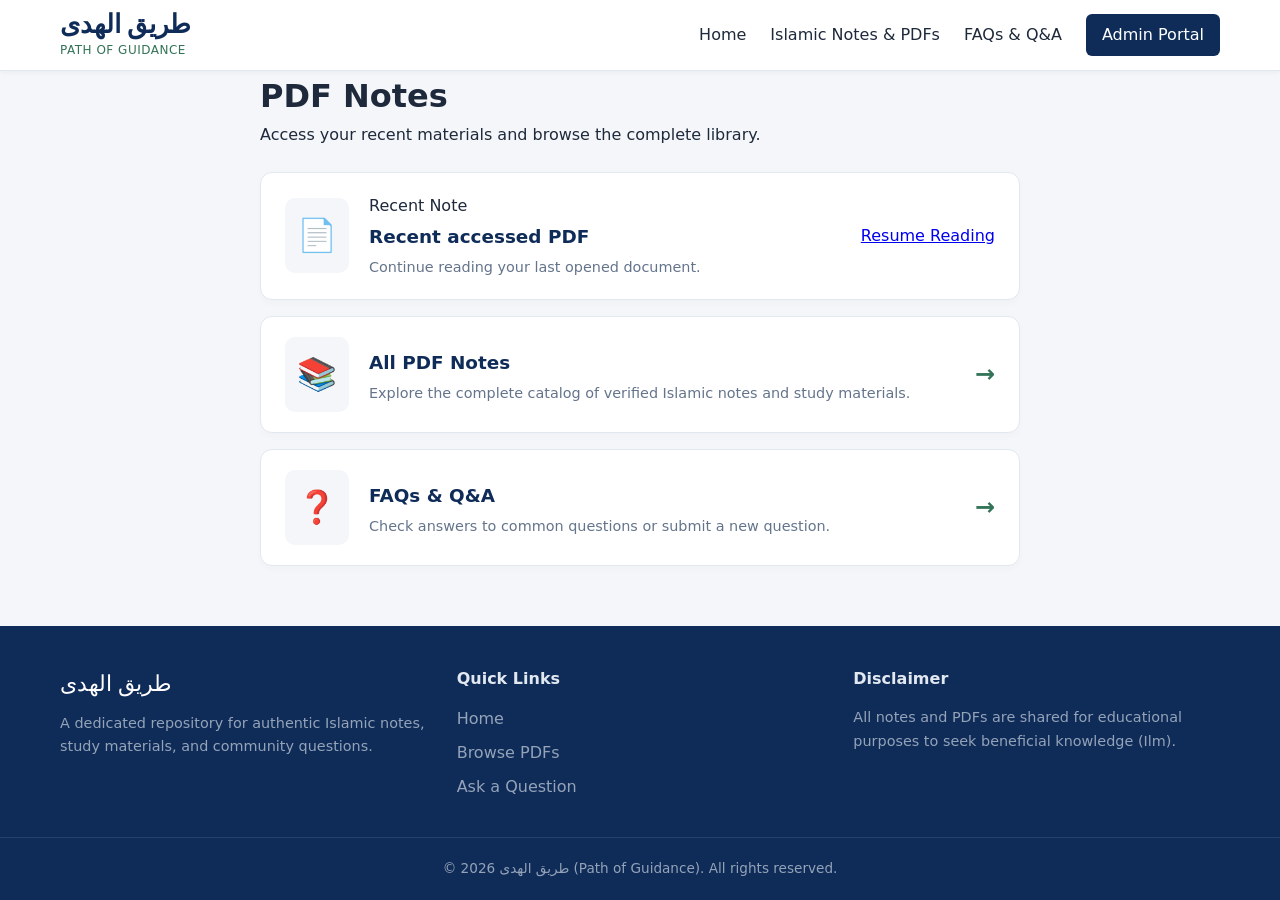
==== index.html @ 0ca63615 "Basic front end structure and for the backend mongodb and cloudinary connected" ====
<!DOCTYPE html>
<html lang="en">
<head>
    <meta charset="UTF-8">
    <meta name="viewport" content="width=device-width, initial-scale=1.0">
    <title>طريق الهدى - Home</title>
    <link rel="stylesheet" href="assets/css/style.css">
</head>
<body>
    <!-- Reusable Header -->
    <div id="header-placeholder"></div>

    <main class="container home-content">
        <!-- 1. Heading -->
        <div class="section-header">
            <h1>PDF Notes</h1>
            <p>Access your recent materials and browse the complete library.</p>
        </div>

        <div class="home-stack">
            <!-- 2. Recently Accessed PDF Tile (Dynamic backend placeholder) -->
            <div class="home-tile recent-tile">
                <div class="tile-icon">📄</div>
                <div class="tile-body">
                    <span class="badge">Recent Note</span>
                    <h3>Recent accessed PDF</h3>
                    <p>Continue reading your last opened document.</p>
                </div>
                <a href="viewer.html?id=placeholder" class="btn-primary">Resume Reading</a>
            </div>

            <!-- 3. Tile to Access All PDFs Page -->
            <a href="pdfs.html" class="home-tile navigation-tile">
                <div class="tile-icon">📚</div>
                <div class="tile-body">
                    <h3>All PDF Notes</h3>
                    <p>Explore the complete catalog of verified Islamic notes and study materials.</p>
                </div>
                <span class="tile-arrow">&rarr;</span>
            </a>

            <!-- 4. Tile to Go to FAQ Page -->
            <a href="faqs.html" class="home-tile navigation-tile">
                <div class="tile-icon">❓</div>
                <div class="tile-body">
                    <h3>FAQs & Q&A</h3>
                    <p>Check answers to common questions or submit a new question.</p>
                </div>
                <span class="tile-arrow">&rarr;</span>
            </a>
        </div>
    </main>

    <!-- Reusable Footer -->
    <div id="footer-placeholder"></div>

    <script src="assets/js/component-loader.js"></script>
</body>
</html>
---- assets/css/style.css ----
/* ==========================================
   Royal Sapphire & Pearl Theme - Core CSS
   ========================================== */

:root {
    --primary-blue: #0F2C59;
    --accent-teal: #337357;
    --bg-ice-pearl: #F4F6F9;
    --surface-white: #FFFFFF;
    --text-charcoal: #1E293B;
    --transition-speed: 0.3s ease;
}

/* Global Resets */
* {
    box-sizing: border-box;
    margin: 0;
    padding: 0;
}

body {
    font-family: 'Inter', system-ui, -apple-system, sans-serif;
    background-color: var(--bg-ice-pearl);
    color: var(--text-charcoal);
    display: flex;
    flex-direction: column;
    min-height: 100vh;
    line-height: 1.6;
}

.container {
    width: 100%;
    max-width: 1200px;
    margin: 0 auto;
    padding: 0 20px;
}

/* ==========================================
   Header Component Styles
   ========================================== */

.site-header {
    background-color: var(--surface-white);
    border-bottom: 1px solid #E2E8F0;
    position: sticky;
    top: 0;
    z-index: 1000;
    box-shadow: 0 2px 4px rgba(15, 44, 89, 0.04);
}

.nav-container {
    display: flex;
    justify-content: space-between;
    align-items: center;
    height: 70px;
}

.brand-logo {
    text-decoration: none;
    display: flex;
    flex-direction: column;
}

.arabic-brand {
    font-size: 1.6rem;
    color: var(--primary-blue);
    font-weight: bold;
    font-family: 'Amiri', serif, sans-serif;
    line-height: 1.2;
}

.sub-brand {
    font-size: 0.75rem;
    color: var(--accent-teal);
    letter-spacing: 0.5px;
    text-transform: uppercase;
}

.nav-links {
    display: flex;
    gap: 24px;
    align-items: center;
}

.nav-link {
    text-decoration: none;
    color: var(--text-charcoal);
    font-weight: 500;
    transition: color var(--transition-speed);
}

.nav-link:hover {
    color: var(--accent-teal);
}

.admin-btn {
    background-color: var(--primary-blue);
    color: var(--surface-white) !important;
    padding: 8px 16px;
    border-radius: 6px;
    transition: background-color var(--transition-speed);
}

.admin-btn:hover {
    background-color: #163d7a;
}

.menu-toggle {
    display: none;
    background: none;
    border: none;
    font-size: 1.5rem;
    cursor: pointer;
    color: var(--primary-blue);
}

/* ==========================================
   Main Content Layout
   ========================================== */

main {
    flex: 1;
    padding: 40px 0;
}

/* ==========================================
   Footer Component Styles
   ========================================== */

.site-footer {
    background-color: var(--primary-blue);
    color: var(--surface-white);
    padding: 40px 0 20px;
    margin-top: auto;
}

.footer-container {
    display: grid;
    grid-template-columns: repeat(auto-fit, minmax(250px, 1fr));
    gap: 30px;
    margin-bottom: 30px;
}

.arabic-brand-footer {
    font-size: 1.4rem;
    font-family: 'Amiri', serif;
    color: #FFFFFF;
    display: block;
    margin-bottom: 10px;
}

.footer-col p {
    color: #94A3B8;
    font-size: 0.9rem;
}

.footer-col h4 {
    font-size: 1rem;
    margin-bottom: 15px;
    color: #E2E8F0;
}

.footer-col ul {
    list-style: none;
}

.footer-col ul li {
    margin-bottom: 8px;
}

.footer-col ul li a {
    color: #94A3B8;
    text-decoration: none;
    transition: color var(--transition-speed);
}

.footer-col ul li a:hover {
    color: #FFFFFF;
}

.footer-bottom {
    border-top: 1px solid rgba(255, 255, 255, 0.1);
    padding-top: 20px;
    text-align: center;
    font-size: 0.85rem;
    color: #94A3B8;
}

/* ==========================================
    Responsive Media Queries (Mobile & Tablet)
   ========================================== */

@media (max-width: 768px) {
    .menu-toggle {
        display: block;
    }

    .nav-links {
        display: none;
        flex-direction: column;
        position: absolute;
        top: 70px;
        left: 0;
        width: 100%;
        background-color: var(--surface-white);
        padding: 20px;
        box-shadow: 0 4px 6px rgba(0, 0, 0, 0.05);
        border-bottom: 1px solid #E2E8F0;
        align-items: flex-start;
        gap: 16px;
    }

    .nav-links.active {
        display: flex;
    }

    .admin-btn {
        width: 100%;
        text-align: center;
    }
}
/* ==========================================
   Home Page Stacked Layout Styles
   ========================================== */

.home-content {
    display: flex;
    flex-direction: column;
    gap: 24px;
    max-width: 800px; /* Keeps the stacked layout centered and readable on laptops */
}

.home-stack {
    display: flex;
    flex-direction: column;
    gap: 16px;
}

.home-tile {
    background-color: var(--surface-white);
    border: 1px solid #E2E8F0;
    border-radius: 12px;
    padding: 20px 24px;
    display: flex;
    align-items: center;
    gap: 20px;
    text-decoration: none;
    color: var(--text-charcoal);
    box-shadow: 0 4px 6px rgba(15, 44, 89, 0.02);
    transition: transform var(--transition-speed), border-color var(--transition-speed), box-shadow var(--transition-speed);
}

.home-tile:hover {
    transform: translateY(-2px);
    border-color: var(--accent-teal);
    box-shadow: 0 6px 12px rgba(15, 44, 89, 0.06);
}

.tile-icon {
    font-size: 2rem;
    background-color: var(--bg-ice-pearl);
    padding: 12px;
    border-radius: 10px;
    display: flex;
    align-items: center;
    justify-content: center;
}

.tile-body {
    flex: 1;
}

.tile-body h3 {
    font-size: 1.15rem;
    color: var(--primary-blue);
    margin: 4px 0;
}

.tile-body p {
    font-size: 0.9rem;
    color: #64748B;
}

.tile-arrow {
    font-size: 1.5rem;
    color: var(--accent-teal);
    font-weight: bold;
}

/* Responsive adjustments for mobile */
@media (max-width: 768px) {
    .home-tile {
        flex-direction: column;
        align-items: flex-start;
        gap: 14px;
    }

    .home-tile .btn-primary {
        width: 100%;
        text-align: center;
    }
    
    .tile-arrow {
        align-self: flex-end;
        margin-top: -20px;
    }
}
/* ==========================================
   Themed Search Bar Styles
   ========================================== */

.filter-bar {
    display: flex;
    background-color: var(--surface-white);
    padding: 12px 16px;
    border-radius: 12px;
    border: 1px solid #E2E8F0;
    box-shadow: 0 2px 4px rgba(15, 44, 89, 0.02);
}

.search-box {
    display: flex;
    align-items: center;
    gap: 12px;
    width: 100%;
    background-color: var(--bg-ice-pearl);
    border: 1px solid #CBD5E1;
    border-radius: 8px;
    padding: 0 14px;
    transition: border-color var(--transition-speed), box-shadow var(--transition-speed);
}

.search-box:focus-within {
    border-color: var(--accent-teal);
    box-shadow: 0 0 0 3px rgba(51, 115, 87, 0.1);
    background-color: var(--surface-white);
}

.search-icon {
    font-size: 1.1rem;
    color: var(--primary-blue);
}

.search-input {
    width: 100%;
    padding: 12px 0;
    border: none;
    background: transparent;
    font-size: 0.95rem;
    color: var(--text-charcoal);
    outline: none;
}

.search-input::placeholder {
    color: #94A3B8;
}

.no-results {
    grid-column: 1 / -1;
    text-align: center;
    padding: 40px;
    color: #64748B;
    background-color: var(--surface-white);
    border: 1px solid #E2E8F0;
    border-radius: 12px;
}
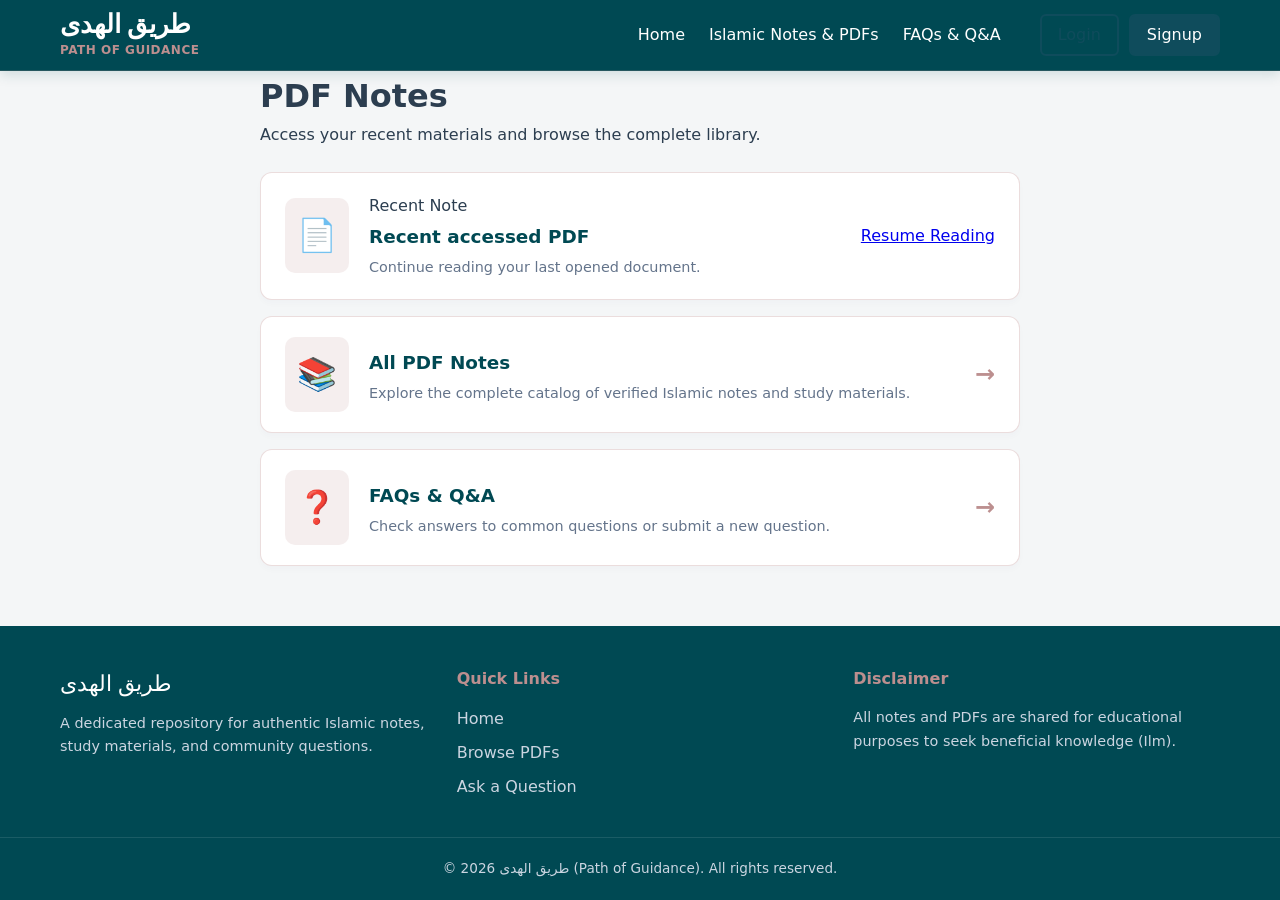
==== commit 460fd773: "Done the admin dashboard but the backend isn't connected properly yet only the JWT authentication wo" ====
--- a/index.html
+++ b/index.html
@@ -55,5 +55,6 @@
     <div id="footer-placeholder"></div>
 
     <script src="assets/js/component-loader.js"></script>
+    <script src="assets/js/auth.js"></script>
 </body>
 </html>
--- a/assets/css/style.css
+++ b/assets/css/style.css
@@ -1,13 +1,15 @@
 /* ==========================================
    Royal Sapphire & Pearl Theme - Core CSS
    ========================================== */
-
+/* Theme Palette: Midnight Green & Rosy Brown */
 :root {
-    --primary-blue: #0F2C59;
-    --accent-teal: #337357;
-    --bg-ice-pearl: #F4F6F9;
-    --surface-white: #FFFFFF;
-    --text-charcoal: #1E293B;
+    --primary-blue: #004953;       /* Midnight Green (Primary dark/brand elements) */
+    --accent-teal: #0b1f22;        /* Deep Dark Slate/Teal Accent */
+    --bg-ice-pearl: #f4f6f7;       /* Soft Light Background Tint */
+    --surface-white: #ffffff;      /* Clean White for Cards & Surfaces */
+    --text-charcoal: #2c3e50;      /* Dark Readable Charcoal Text */
+    --rosy-brown: #bc8f8f;         /* Rosy Brown Accent & Highlights */
+    --rosy-brown-hover: #a57878;   /* Darker Rosy Brown for Hover States */
     --transition-speed: 0.3s ease;
 }
 
@@ -40,12 +42,13 @@
    ========================================== */
 
 .site-header {
-    background-color: var(--surface-white);
-    border-bottom: 1px solid #E2E8F0;
-    position: sticky;
+    background-color: var(--primary-blue);
+    border-bottom: 1px solid rgba(188, 143, 143, 0.2);
+    position: sticky !important;
     top: 0;
     z-index: 1000;
-    box-shadow: 0 2px 4px rgba(15, 44, 89, 0.04);
+    box-shadow: 0 4px 12px rgba(0, 73, 83, 0.15);
+    position: -webkit-sticky !important;
 }
 
 .nav-container {
@@ -63,7 +66,7 @@
 
 .arabic-brand {
     font-size: 1.6rem;
-    color: var(--primary-blue);
+    color: #ffffff;
     font-weight: bold;
     font-family: 'Amiri', serif, sans-serif;
     line-height: 1.2;
@@ -71,9 +74,10 @@
 
 .sub-brand {
     font-size: 0.75rem;
-    color: var(--accent-teal);
+    color: var(--rosy-brown);
     letter-spacing: 0.5px;
     text-transform: uppercase;
+    font-weight: 600;
 }
 
 .nav-links {
@@ -84,25 +88,25 @@
 
 .nav-link {
     text-decoration: none;
-    color: var(--text-charcoal);
+    color: #ffffff;
     font-weight: 500;
     transition: color var(--transition-speed);
 }
 
 .nav-link:hover {
-    color: var(--accent-teal);
+    color: var(--rosy-brown);
 }
 
 .admin-btn {
-    background-color: var(--primary-blue);
-    color: var(--surface-white) !important;
+    background-color: var(--rosy-brown);
+    color: #ffffff !important;
     padding: 8px 16px;
     border-radius: 6px;
     transition: background-color var(--transition-speed);
 }
 
 .admin-btn:hover {
-    background-color: #163d7a;
+    background-color: var(--rosy-brown-hover);
 }
 
 .menu-toggle {
@@ -111,7 +115,7 @@
     border: none;
     font-size: 1.5rem;
     cursor: pointer;
-    color: var(--primary-blue);
+    color: #ffffff;
 }
 
 /* ==========================================
@@ -150,14 +154,14 @@
 }
 
 .footer-col p {
-    color: #94A3B8;
+    color: #cbd5e1;
     font-size: 0.9rem;
 }
 
 .footer-col h4 {
     font-size: 1rem;
     margin-bottom: 15px;
-    color: #E2E8F0;
+    color: var(--rosy-brown);
 }
 
 .footer-col ul {
@@ -169,13 +173,13 @@
 }
 
 .footer-col ul li a {
-    color: #94A3B8;
+    color: #cbd5e1;
     text-decoration: none;
     transition: color var(--transition-speed);
 }
 
 .footer-col ul li a:hover {
-    color: #FFFFFF;
+    color: var(--rosy-brown);
 }
 
 .footer-bottom {
@@ -183,11 +187,11 @@
     padding-top: 20px;
     text-align: center;
     font-size: 0.85rem;
-    color: #94A3B8;
-}
-
-/* ==========================================
-    Responsive Media Queries (Mobile & Tablet)
+    color: #cbd5e1;
+}
+
+/* ==========================================
+   Responsive Media Queries (Mobile & Tablet)
    ========================================== */
 
 @media (max-width: 768px) {
@@ -202,10 +206,10 @@
         top: 70px;
         left: 0;
         width: 100%;
-        background-color: var(--surface-white);
+        background-color: var(--primary-blue);
         padding: 20px;
-        box-shadow: 0 4px 6px rgba(0, 0, 0, 0.05);
-        border-bottom: 1px solid #E2E8F0;
+        box-shadow: 0 4px 6px rgba(0, 0, 0, 0.15);
+        border-bottom: 1px solid rgba(188, 143, 143, 0.2);
         align-items: flex-start;
         gap: 16px;
     }
@@ -219,6 +223,7 @@
         text-align: center;
     }
 }
+
 /* ==========================================
    Home Page Stacked Layout Styles
    ========================================== */
@@ -227,7 +232,7 @@
     display: flex;
     flex-direction: column;
     gap: 24px;
-    max-width: 800px; /* Keeps the stacked layout centered and readable on laptops */
+    max-width: 800px;
 }
 
 .home-stack {
@@ -238,7 +243,7 @@
 
 .home-tile {
     background-color: var(--surface-white);
-    border: 1px solid #E2E8F0;
+    border: 1px solid rgba(188, 143, 143, 0.3);
     border-radius: 12px;
     padding: 20px 24px;
     display: flex;
@@ -246,19 +251,19 @@
     gap: 20px;
     text-decoration: none;
     color: var(--text-charcoal);
-    box-shadow: 0 4px 6px rgba(15, 44, 89, 0.02);
+    box-shadow: 0 4px 6px rgba(0, 73, 83, 0.02);
     transition: transform var(--transition-speed), border-color var(--transition-speed), box-shadow var(--transition-speed);
 }
 
 .home-tile:hover {
     transform: translateY(-2px);
-    border-color: var(--accent-teal);
-    box-shadow: 0 6px 12px rgba(15, 44, 89, 0.06);
+    border-color: var(--rosy-brown);
+    box-shadow: 0 6px 12px rgba(0, 73, 83, 0.06);
 }
 
 .tile-icon {
     font-size: 2rem;
-    background-color: var(--bg-ice-pearl);
+    background-color: rgba(188, 143, 143, 0.15);
     padding: 12px;
     border-radius: 10px;
     display: flex;
@@ -278,12 +283,12 @@
 
 .tile-body p {
     font-size: 0.9rem;
-    color: #64748B;
+    color: #64748b;
 }
 
 .tile-arrow {
     font-size: 1.5rem;
-    color: var(--accent-teal);
+    color: var(--rosy-brown);
     font-weight: bold;
 }
 
@@ -305,6 +310,7 @@
         margin-top: -20px;
     }
 }
+
 /* ==========================================
    Themed Search Bar Styles
    ========================================== */
@@ -314,8 +320,8 @@
     background-color: var(--surface-white);
     padding: 12px 16px;
     border-radius: 12px;
-    border: 1px solid #E2E8F0;
-    box-shadow: 0 2px 4px rgba(15, 44, 89, 0.02);
+    border: 1px solid rgba(188, 143, 143, 0.3);
+    box-shadow: 0 2px 4px rgba(0, 73, 83, 0.02);
 }
 
 .search-box {
@@ -324,15 +330,15 @@
     gap: 12px;
     width: 100%;
     background-color: var(--bg-ice-pearl);
-    border: 1px solid #CBD5E1;
+    border: 1px solid rgba(188, 143, 143, 0.4);
     border-radius: 8px;
     padding: 0 14px;
     transition: border-color var(--transition-speed), box-shadow var(--transition-speed);
 }
 
 .search-box:focus-within {
-    border-color: var(--accent-teal);
-    box-shadow: 0 0 0 3px rgba(51, 115, 87, 0.1);
+    border-color: var(--rosy-brown);
+    box-shadow: 0 0 0 3px rgba(188, 143, 143, 0.2);
     background-color: var(--surface-white);
 }
 
@@ -352,15 +358,54 @@
 }
 
 .search-input::placeholder {
-    color: #94A3B8;
+    color: #94a3b8;
 }
 
 .no-results {
     grid-column: 1 / -1;
     text-align: center;
     padding: 40px;
-    color: #64748B;
+    color: #64748b;
     background-color: var(--surface-white);
-    border: 1px solid #E2E8F0;
+    border: 1px solid rgba(188, 143, 143, 0.3);
     border-radius: 12px;
+}
+/* Authentication Navbar Button Styles */
+#auth-nav {
+    display: inline-flex;
+    align-items: center;
+    gap: 10px;
+    margin-left: 15px;
+}
+
+#auth-nav .auth-btn-login {
+    background-color: transparent;
+    color: var(--primary-color, #0f4c5c);
+    border: 2px solid var(--primary-color, #0f4c5c);
+    padding: 6px 16px;
+    border-radius: 6px;
+    font-weight: 500;
+    text-decoration: none;
+    transition: all 0.3s ease;
+}
+
+#auth-nav .auth-btn-login:hover {
+    background-color: var(--primary-color, #0f4c5c);
+    color: #ffffff;
+}
+
+#auth-nav .auth-btn-signup {
+    background-color: var(--primary-color, #0f4c5c);
+    color: #ffffff;
+    border: 2px solid var(--primary-color, #0f4c5c);
+    padding: 6px 16px;
+    border-radius: 6px;
+    font-weight: 500;
+    text-decoration: none;
+    transition: all 0.3s ease;
+}
+
+#auth-nav .auth-btn-signup:hover {
+    background-color: #0b3844;
+    border-color: #0b3844;
 }
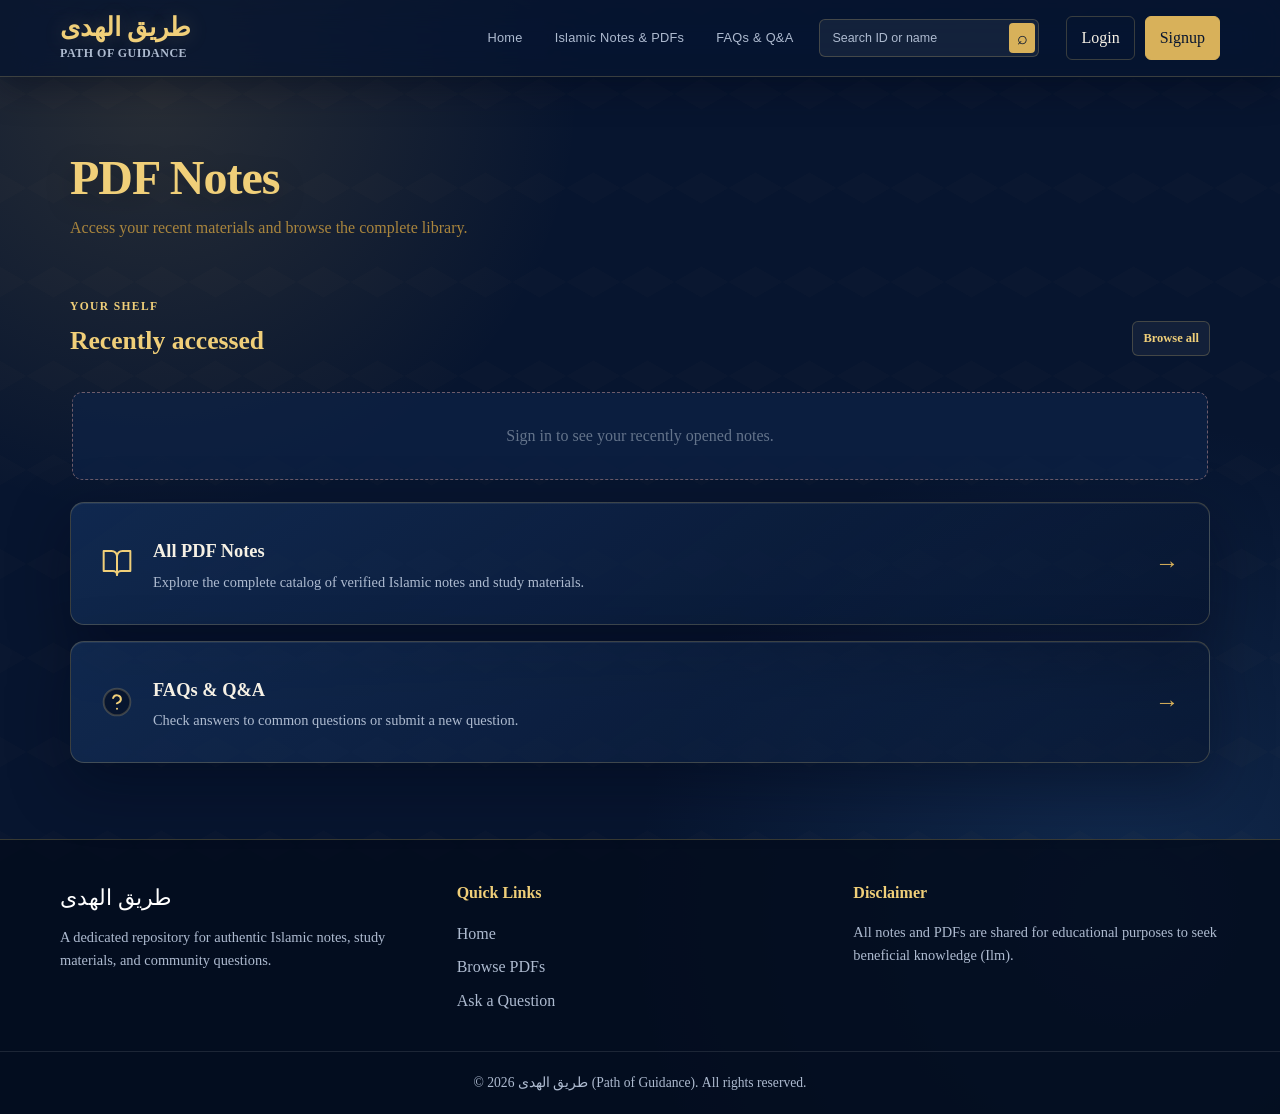
==== commit ae0fd4b1: "FINAL APP" ====
--- a/index.html
+++ b/index.html
@@ -4,34 +4,29 @@
     <meta charset="UTF-8">
     <meta name="viewport" content="width=device-width, initial-scale=1.0">
     <title>طريق الهدى - Home</title>
-    <link rel="stylesheet" href="assets/css/style.css">
+    <link rel="stylesheet" href="assets/css/style.css?v=12">
 </head>
 <body>
     <!-- Reusable Header -->
     <div id="header-placeholder"></div>
 
-    <main class="container home-content">
+    <main class="container page-shell home-content">
         <!-- 1. Heading -->
         <div class="section-header">
             <h1>PDF Notes</h1>
-            <p>Access your recent materials and browse the complete library.</p>
+            <p style="color: var(--gold-muted);">Access your recent materials and browse the complete library.</p>
         </div>
 
         <div class="home-stack">
             <!-- 2. Recently Accessed PDF Tile (Dynamic backend placeholder) -->
-            <div class="home-tile recent-tile">
-                <div class="tile-icon">📄</div>
-                <div class="tile-body">
-                    <span class="badge">Recent Note</span>
-                    <h3>Recent accessed PDF</h3>
-                    <p>Continue reading your last opened document.</p>
-                </div>
-                <a href="viewer.html?id=placeholder" class="btn-primary">Resume Reading</a>
-            </div>
+            <section class=""><div class="section-heading-row"><div><span class="eyebrow">YOUR SHELF</span><h2 style="color: var(--gold-bright);">Recently accessed</h2></div><a href="pdfs.html" class="button button-secondary button-small">Browse all</a></div><div id="recent-pdf-track" class="recent-pdf-track"><p class="empty-state">Loading recent notes...</p></div></section>
 
             <!-- 3. Tile to Access All PDFs Page -->
             <a href="pdfs.html" class="home-tile navigation-tile">
-                <div class="tile-icon">📚</div>
+                <svg width="32" height="32" viewBox="0 0 24 24" fill="none" stroke="var(--gold-bright)" stroke-width="1.5" stroke-linecap="round" stroke-linejoin="round">
+    <path d="M2 3h6a4 4 0 0 1 4 4v14a3 3 0 0 0-3-3H2z"/>
+    <path d="M22 3h-6a4 4 0 0 0-4 4v14a3 3 0 0 1 3-3h7z"/>
+</svg>
                 <div class="tile-body">
                     <h3>All PDF Notes</h3>
                     <p>Explore the complete catalog of verified Islamic notes and study materials.</p>
@@ -41,7 +36,11 @@
 
             <!-- 4. Tile to Go to FAQ Page -->
             <a href="faqs.html" class="home-tile navigation-tile">
-                <div class="tile-icon">❓</div>
+                <svg width="32" height="32" viewBox="0 0 24 24" fill="none" stroke="var(--gold-bright)" stroke-width="1.5" stroke-linecap="round" stroke-linejoin="round">
+    <circle cx="12" cy="12" r="10" stroke="var(--glass-border)" fill="var(--midnight-blue)"/>
+    <path d="M9.09 9a3 3 0 0 1 5.83 1c0 2-3 3-3 3"/>
+    <line x1="12" y1="17" x2="12.01" y2="17"/>
+</svg>
                 <div class="tile-body">
                     <h3>FAQs & Q&A</h3>
                     <p>Check answers to common questions or submit a new question.</p>
@@ -55,6 +54,7 @@
     <div id="footer-placeholder"></div>
 
     <script src="assets/js/component-loader.js"></script>
-    <script src="assets/js/auth.js"></script>
+    <script src="assets/js/auth.js?v=6"></script>
+    <script src="assets/js/recent-pdfs.js?v=2"></script>
 </body>
 </html>
--- a/assets/css/style.css
+++ b/assets/css/style.css
@@ -2,16 +2,7 @@
    Royal Sapphire & Pearl Theme - Core CSS
    ========================================== */
 /* Theme Palette: Midnight Green & Rosy Brown */
-:root {
-    --primary-blue: #004953;       /* Midnight Green (Primary dark/brand elements) */
-    --accent-teal: #0b1f22;        /* Deep Dark Slate/Teal Accent */
-    --bg-ice-pearl: #f4f6f7;       /* Soft Light Background Tint */
-    --surface-white: #ffffff;      /* Clean White for Cards & Surfaces */
-    --text-charcoal: #2c3e50;      /* Dark Readable Charcoal Text */
-    --rosy-brown: #bc8f8f;         /* Rosy Brown Accent & Highlights */
-    --rosy-brown-hover: #a57878;   /* Darker Rosy Brown for Hover States */
-    --transition-speed: 0.3s ease;
-}
+
 
 /* Global Resets */
 * {
@@ -22,7 +13,7 @@
 
 body {
     font-family: 'Inter', system-ui, -apple-system, sans-serif;
-    background-color: var(--bg-ice-pearl);
+    background: radial-gradient(circle at 10% 0%, rgba(255, 250, 250, 0.45), transparent 30%), linear-gradient(135deg, #c99598 0%, #e3c3c0 48%, #b98288 100%);
     color: var(--text-charcoal);
     display: flex;
     flex-direction: column;
@@ -380,9 +371,9 @@
 
 #auth-nav .auth-btn-login {
     background-color: transparent;
-    color: var(--primary-color, #0f4c5c);
-    border: 2px solid var(--primary-color, #0f4c5c);
-    padding: 6px 16px;
+    color: var(--surface-white);
+    border: 1px solid var(--rosy-brown);
+    padding: 8px 14px;
     border-radius: 6px;
     font-weight: 500;
     text-decoration: none;
@@ -390,15 +381,15 @@
 }
 
 #auth-nav .auth-btn-login:hover {
-    background-color: var(--primary-color, #0f4c5c);
-    color: #ffffff;
+    background-color: var(--rosy-brown);
+    color: var(--primary-blue);
 }
 
 #auth-nav .auth-btn-signup {
-    background-color: var(--primary-color, #0f4c5c);
-    color: #ffffff;
-    border: 2px solid var(--primary-color, #0f4c5c);
-    padding: 6px 16px;
+    background-color: var(--rosy-brown);
+    color: var(--primary-blue);
+    border: 1px solid var(--rosy-brown);
+    padding: 8px 14px;
     border-radius: 6px;
     font-weight: 500;
     text-decoration: none;
@@ -406,6 +397,968 @@
 }
 
 #auth-nav .auth-btn-signup:hover {
-    background-color: #0b3844;
-    border-color: #0b3844;
+    background-color: var(--rosy-brown-hover);
+    border-color: var(--rosy-brown-hover);
+}
+
+.auth-admin-link {
+    display: block;
+    padding: 8px 12px;
+    color: var(--primary-blue);
+    font-size: 0.78rem;
+    font-weight: 700;
+    text-decoration: none;
+    white-space: nowrap;
+}
+
+.admin-login-link {
+    display: block;
+    margin-top: 14px;
+    color: var(--primary-blue);
+    font-size: 0.8rem;
+    font-weight: 700;
+    text-align: center;
+    text-decoration: none;
+}
+
+.admin-login-link:hover { color: var(--rosy-brown-hover); }
+
+.modal-backdrop {
+    position: fixed;
+    inset: 0;
+    z-index: 2000;
+    display: grid;
+    place-items: center;
+    padding: 20px;
+    background: rgba(0, 38, 42, 0.54);
+    backdrop-filter: blur(8px);
+}
+
+.modal-backdrop[hidden] { display: none; }
+
+.modal-card {
+    display: grid;
+    width: min(100%, 560px);
+    gap: 10px;
+    padding: 26px;
+    background: var(--surface-white);
+    border: 1px solid rgba(255, 255, 255, 0.7);
+    border-radius: 14px;
+    box-shadow: 0 24px 70px rgba(0, 73, 83, 0.28);
+}
+
+.modal-header { display: flex; justify-content: space-between; align-items: flex-start; margin-bottom: 8px; }
+.modal-header h2 { margin-top: 5px; color: var(--primary-blue); }
+.modal-close { border: 0; background: transparent; color: var(--primary-blue); font-size: 1.7rem; cursor: pointer; }
+.modal-card label { color: var(--primary-blue); font-size: 0.82rem; font-weight: 700; }
+.modal-card input, .modal-card textarea { width: 100%; padding: 10px; border: 1px solid rgba(0, 73, 83, 0.2); border-radius: 6px; background: var(--bg-ice-pearl); color: var(--text-charcoal); font: inherit; }
+.modal-actions { display: flex; justify-content: flex-end; gap: 8px; margin-top: 8px; }
+
+.auth-admin-link:hover {
+    background: rgba(217, 179, 179, 0.35);
+}
+
+/* ==========================================
+   PDF Library and Reader
+   ========================================== */
+.pdfs-content,
+.viewer-content {
+    max-width: 1120px;
+}
+
+.section-header {
+    margin-bottom: 28px;
+}
+
+.section-header h1,
+.note-header h1,
+.section-heading-row h2 {
+    color: var(--primary-blue);
+    line-height: 1.2;
+}
+
+.section-header h1 {
+    font-size: clamp(2rem, 4vw, 3rem);
+    margin-bottom: 8px;
+}
+
+.section-header p,
+#note-description,
+.note-file-name {
+    color: #64748b;
+}
+
+.note-file-name {
+    display: block;
+    margin-top: 10px;
+    font-size: 0.82rem;
+}
+
+.pdf-grid {
+    display: grid;
+    grid-template-columns: repeat(auto-fit, minmax(260px, 1fr));
+    gap: 20px;
+    margin-top: 28px;
+}
+
+.pdf-card {
+    display: flex;
+    flex-direction: column;
+    min-height: 270px;
+    padding: 24px;
+    background: var(--surface-white);
+    border: 1px solid rgba(188, 143, 143, 0.35);
+    border-radius: 10px;
+    box-shadow: 0 8px 24px rgba(0, 73, 83, 0.06);
+    transition: transform var(--transition-speed), border-color var(--transition-speed), box-shadow var(--transition-speed);
+}
+
+.pdf-card:hover {
+    transform: translateY(-4px);
+    border-color: var(--rosy-brown);
+    box-shadow: 0 14px 30px rgba(0, 73, 83, 0.12);
+}
+
+.pdf-card-topline,
+.message-header,
+.discussion-form-footer,
+.section-heading-row {
+    display: flex;
+    align-items: center;
+    justify-content: space-between;
+    gap: 12px;
+}
+
+.pdf-card-topline,
+.pdf-card-meta,
+.note-id,
+.discussion-count,
+.message-header span,
+.discussion-message time {
+    color: #64748b;
+    font-size: 0.78rem;
+}
+
+.pdf-badge,
+.eyebrow {
+    color: var(--rosy-brown-hover);
+    font-size: 0.72rem;
+    font-weight: 700;
+    letter-spacing: 0.12em;
+}
+
+.pdf-badge {
+    padding: 4px 8px;
+    background: rgba(188, 143, 143, 0.14);
+    border-radius: 4px;
+}
+
+.pdf-card h2 {
+    margin: 24px 0 10px;
+    color: var(--primary-blue);
+    font-size: 1.25rem;
+    line-height: 1.3;
+}
+
+.pdf-card p {
+    flex: 1;
+    color: #526170;
+    font-size: 0.92rem;
+}
+
+.pdf-card-meta {
+    overflow-wrap: anywhere;
+    margin: 18px 0;
+}
+
+.button {
+    display: inline-flex;
+    align-items: center;
+    justify-content: center;
+    gap: 8px;
+    min-height: 42px;
+    padding: 10px 16px;
+    border: 1px solid transparent;
+    border-radius: 6px;
+    font: inherit;
+    font-size: 0.9rem;
+    font-weight: 700;
+    text-decoration: none;
+    cursor: pointer;
+    transition: background-color var(--transition-speed), border-color var(--transition-speed), color var(--transition-speed), transform var(--transition-speed);
+}
+
+.button:hover {
+    transform: translateY(-1px);
+}
+
+.button:disabled {
+    cursor: wait;
+    opacity: 0.65;
+    transform: none;
+}
+
+.button-primary {
+    background: var(--primary-blue);
+    color: var(--surface-white);
+}
+
+.button-primary:hover {
+    background: var(--accent-teal);
+}
+
+.button-secondary {
+    background: var(--surface-white);
+    border-color: var(--rosy-brown);
+    color: var(--primary-blue);
+}
+
+.button-secondary:hover {
+    background: rgba(188, 143, 143, 0.12);
+}
+
+.button-danger {
+    min-height: 34px;
+    padding: 7px 11px;
+    background: #9f3a38;
+    color: var(--surface-white);
+    font-size: 0.78rem;
+}
+
+.button-danger:hover {
+    background: #7f2d2b;
+}
+
+.empty-state {
+    grid-column: 1 / -1;
+    padding: 30px;
+    color: #64748b;
+    text-align: center;
+    background: var(--surface-white);
+    border: 1px dashed rgba(188, 143, 143, 0.55);
+    border-radius: 10px;
+}
+
+.error-state {
+    color: #9f3a38;
+}
+
+.back-link {
+    display: inline-block;
+    margin-bottom: 22px;
+    color: var(--primary-blue);
+    font-weight: 700;
+    text-decoration: none;
+}
+
+.back-link:hover {
+    color: var(--rosy-brown-hover);
+}
+
+.note-viewer,
+.discussion-section {
+    padding: 28px;
+    background: var(--surface-white);
+    border: 1px solid rgba(188, 143, 143, 0.35);
+    border-radius: 10px;
+    box-shadow: 0 8px 24px rgba(0, 73, 83, 0.06);
+}
+
+.note-header {
+    display: flex;
+    align-items: flex-start;
+    justify-content: space-between;
+    gap: 24px;
+    margin-bottom: 24px;
+}
+
+.note-header h1 {
+    margin: 8px 0;
+    font-size: clamp(1.8rem, 4vw, 2.6rem);
+}
+
+.note-id {
+    max-width: 260px;
+    overflow-wrap: anywhere;
+    text-align: right;
+}
+
+.pdf-frame-wrap {
+    overflow: hidden;
+    aspect-ratio: 16 / 10;
+    min-height: 520px;
+    background: #dce5e5;
+    border: 1px solid rgba(0, 73, 83, 0.14);
+    border-radius: 6px;
+}
+
+#pdf-frame {
+    width: 100%;
+    height: 100%;
+    min-height: 520px;
+    border: 0;
+}
+
+.note-viewer > .button {
+    margin-top: 16px;
+}
+
+.discussion-section {
+    margin-top: 24px;
+}
+
+.section-heading-row {
+    align-items: flex-end;
+    margin-bottom: 20px;
+}
+
+.section-heading-row h2 {
+    margin-top: 8px;
+    font-size: 1.6rem;
+}
+
+.discussion-list {
+    display: grid;
+    gap: 12px;
+}
+
+.discussion-login-notice {
+    display: grid;
+    justify-items: center;
+    gap: 12px;
+    padding: 28px 18px;
+    background: rgba(201, 149, 152, 0.18);
+    border: 1px dashed rgba(0, 73, 83, 0.25);
+    border-radius: 8px;
+    color: var(--primary-blue);
+    text-align: center;
+}
+
+.discussion-login-notice[hidden] {
+    display: none;
+}
+
+.chat-thread {
+    max-height: 560px;
+    overflow-y: auto;
+    padding: 8px 4px;
+}
+
+.chat-message {
+    display: flex;
+    justify-content: flex-start;
+}
+
+.chat-message-own {
+    justify-content: flex-end;
+}
+
+.chat-bubble {
+    width: min(78%, 620px);
+    padding: 13px 16px;
+    background: var(--bg-ice-pearl);
+    border: 1px solid rgba(0, 73, 83, 0.1);
+    border-radius: 4px 14px 14px 14px;
+}
+
+.chat-message-own .chat-bubble {
+    background: var(--primary-blue);
+    color: var(--surface-white);
+    border-color: var(--primary-blue);
+    border-radius: 14px 4px 14px 14px;
+}
+
+.chat-bubble .message-header {
+    align-items: flex-start;
+}
+
+.chat-bubble .message-header span:not(.admin-label) {
+    overflow-wrap: anywhere;
+    text-align: right;
+}
+
+.chat-bubble strong {
+    color: var(--primary-blue);
+}
+
+.chat-message-own .chat-bubble strong,
+.chat-message-own .chat-bubble .message-header span:not(.admin-label),
+.chat-message-own .chat-bubble time {
+    color: rgba(255, 255, 255, 0.8);
+}
+
+.chat-bubble p {
+    margin: 8px 0;
+    white-space: pre-wrap;
+    overflow-wrap: anywhere;
+}
+
+.message-author {
+    display: inline-flex;
+    align-items: center;
+    gap: 6px;
+}
+
+.admin-label {
+    display: inline-block;
+    padding: 2px 6px;
+    background: var(--rosy-brown);
+    border-radius: 3px;
+    color: var(--surface-white) !important;
+    font-size: 0.68rem;
+    letter-spacing: 0.06em;
+    text-transform: uppercase;
+}
+
+.message-footer {
+    display: flex;
+    align-items: center;
+    justify-content: space-between;
+    gap: 12px;
+}
+
+.chat-delete {
+    padding: 0;
+    border: 0;
+    background: transparent;
+    color: #9f3a38;
+    font: inherit;
+    font-size: 0.75rem;
+    font-weight: 700;
+    cursor: pointer;
+}
+
+.chat-message-own .chat-delete {
+    color: #f4c4c4;
+}
+
+.discussion-form {
+    margin-top: 22px;
+    padding-top: 22px;
+    border-top: 1px solid rgba(0, 73, 83, 0.12);
+}
+
+.discussion-form label {
+    display: block;
+    margin-bottom: 8px;
+    color: var(--primary-blue);
+    font-weight: 700;
+}
+
+.discussion-form textarea {
+    width: 100%;
+    padding: 12px;
+    border: 1px solid rgba(0, 73, 83, 0.22);
+    border-radius: 6px;
+    background: var(--bg-ice-pearl);
+    color: var(--text-charcoal);
+    font: inherit;
+    resize: vertical;
+}
+
+.discussion-form textarea:focus {
+    outline: 2px solid rgba(188, 143, 143, 0.45);
+    border-color: var(--rosy-brown);
+}
+
+.discussion-form-footer {
+    align-items: flex-start;
+    margin-top: 12px;
+}
+
+.form-hint {
+    color: #64748b;
+    font-size: 0.85rem;
+}
+
+@media (max-width: 700px) {
+    .faq-layout { grid-template-columns: 1fr; }
+    .admin-toolbar { align-items: stretch; flex-direction: column; }
+    .note-header,
+    .section-heading-row,
+    .discussion-form-footer {
+        align-items: flex-start;
+        flex-direction: column;
+    }
+
+    .note-id {
+        max-width: none;
+        text-align: left;
+    }
+
+    .pdf-frame-wrap,
+    #pdf-frame {
+        min-height: 420px;
+    }
+
+    .discussion-form-footer .button {
+        width: 100%;
+    }
+
+    .chat-bubble {
+        width: 90%;
+    }
+}
+
+/* Final visual overrides */
+.recent-pdf-tile {
+    min-height: 220px;
+    padding: 24px;
+    border: 1px solid rgba(240, 207, 121, 0.42);
+    border-radius: 12px;
+    background: linear-gradient(145deg, rgba(145, 105, 37, 0.82), rgba(76, 57, 24, 0.78) 48%, rgba(11, 28, 59, 0.9));
+    box-shadow: 0 18px 46px rgba(1, 8, 23, 0.34), inset 0 1px 0 rgba(255, 241, 190, 0.18);
+    color: #fff8df;
+}
+.recent-pdf-tile strong { color: #fff8df; text-shadow: 0 2px 10px rgba(0, 0, 0, 0.22); }
+.recent-pdf-tile small { color: #f0dfb0; }
+.recent-pdf-tile .tile-arrow { color: var(--gold-bright); }
+.auth-user-button, .auth-user-button .auth-user-name { color: var(--gold-bright) !important; }
+.back-link { padding: 9px 14px; border: 1px solid var(--glass-border); border-radius: 6px; background: rgba(255, 255, 255, 0.06); color: var(--gold-bright); box-shadow: 0 8px 22px rgba(1, 8, 23, 0.2); }
+body > main, body > #header-placeholder + main { padding-top: 72px; padding-bottom: 76px; }
+
+.recent-section {
+    background: linear-gradient(145deg, rgba(12, 35, 72, 0.92), rgba(7, 21, 47, 0.88));
+    border: 1px solid rgba(240, 207, 121, 0.3);
+    box-shadow: 0 20px 60px rgba(1, 8, 23, 0.42), inset 0 1px 0 rgba(240, 207, 121, 0.08);
+}
+
+.recent-section h2 { color: var(--gold-bright); }
+
+/* ==========================================
+   Midnight Blue + Gold Glass System
+   ========================================== */
+:root {
+    --midnight-blue: #07152f;
+    --midnight-blue-soft: #0d2348;
+    --gold: #d8b15a;
+    --gold-bright: #f0cf79;
+    --gold-muted: #a9853d;
+    --glass-surface: rgba(15, 36, 72, 0.66);
+    --glass-light: rgba(255, 255, 255, 0.08);
+    --glass-border: rgba(240, 207, 121, 0.22);
+    --ink-light: #f6f1e5;
+    --ink-muted: #aebbd0;
+    --shadow-deep: rgba(1, 8, 23, 0.42);
+    --ease-smooth: 220ms cubic-bezier(.2, .75, .25, 1);
+    --primary-blue: var(--midnight-blue);
+    --primary-color: var(--midnight-blue);
+    --accent-teal: var(--midnight-blue-soft);
+    --bg-ice-pearl: var(--midnight-blue);
+    --surface-white: var(--glass-surface);
+    --text-charcoal: var(--ink-light);
+    --rosy-brown: var(--gold);
+    --rosy-brown-hover: var(--gold-bright);
+}
+
+html { scroll-behavior: smooth; }
+
+body {
+    position: relative;
+    overflow-x: hidden;
+    background: radial-gradient(circle at 12% 8%, rgba(216, 177, 90, 0.16), transparent 28%), radial-gradient(circle at 88% 82%, rgba(42, 91, 151, 0.3), transparent 34%), var(--midnight-blue);
+    color: var(--ink-light);
+    font-family: "Palatino Linotype", Palatino, Georgia, serif;
+}
+
+body::before {
+    position: fixed;
+    inset: 0;
+    z-index: -1;
+    pointer-events: none;
+    content: "";
+    opacity: 0.22;
+    background-image: linear-gradient(30deg, rgba(240, 207, 121, 0.08) 12%, transparent 12.5%, transparent 87%, rgba(240, 207, 121, 0.08) 87.5%, rgba(240, 207, 121, 0.08)), linear-gradient(150deg, rgba(240, 207, 121, 0.08) 12%, transparent 12.5%, transparent 87%, rgba(240, 207, 121, 0.08) 87.5%, rgba(240, 207, 121, 0.08));
+    background-size: 54px 94px;
+}
+
+.site-header {
+    position: sticky !important;
+    top: 0;
+    background: rgba(7, 21, 47, 0.8);
+    border-bottom: 1px solid var(--glass-border);
+    box-shadow: 0 12px 34px var(--shadow-deep);
+    backdrop-filter: blur(18px) saturate(130%);
+}
+
+.nav-container { min-height: 76px; height: auto; gap: 18px; }
+.brand-logo { flex-shrink: 0; }
+.arabic-brand { color: var(--gold-bright); text-shadow: 0 0 22px rgba(240, 207, 121, 0.22); }
+.sub-brand { color: var(--ink-muted); }
+.nav-links { flex: 1; justify-content: flex-end; gap: 12px; }
+.nav-link { padding: 9px 10px; border-radius: 6px; color: var(--ink-muted); font-family: "Trebuchet MS", sans-serif; font-size: 0.8rem; letter-spacing: 0.02em; transition: color var(--ease-smooth), background var(--ease-smooth), transform var(--ease-smooth); }
+.nav-link:hover { color: var(--gold-bright); background: var(--glass-light); transform: translateY(-1px); }
+
+.nav-search { display: flex; align-items: center; width: min(220px, 24vw); margin-left: 4px; padding: 3px; border: 1px solid var(--glass-border); border-radius: 6px; background: rgba(255, 255, 255, 0.06); }
+.nav-search input { min-width: 0; width: 100%; padding: 7px 9px; border: 0; outline: 0; background: transparent; color: var(--ink-light); font: 0.78rem "Trebuchet MS", sans-serif; }
+.nav-search input::placeholder { color: var(--ink-muted); }
+.nav-search button { width: 30px; height: 30px; border: 0; border-radius: 4px; background: var(--gold); color: var(--midnight-blue); font: 1.15rem Georgia, serif; cursor: pointer; transition: background var(--ease-smooth), transform var(--ease-smooth); }
+.nav-search button:hover { background: var(--gold-bright); transform: scale(1.04); }
+
+main { padding: 56px 0; animation: page-enter 600ms var(--ease-smooth) both; }
+.page-shell, .pdfs-content, .viewer-content { max-width: 1180px; }
+.section-header h1 { color: var(--gold-bright); letter-spacing: -0.02em; text-shadow: 0 8px 28px rgba(0, 0, 0, 0.25); }
+.section-header p, .section-header p, #note-description, .note-file-name { color: var(--ink-muted); }
+.eyebrow, .pdf-badge { color: var(--gold-bright); }
+
+.glass-panel, .note-viewer, .discussion-section, .filter-bar, .pdf-card, .home-tile, .auth-card, .admin-pdf-row, .admin-faq-card {
+    background: linear-gradient(145deg, rgba(20, 48, 91, 0.72), rgba(7, 21, 47, 0.62));
+    border: 1px solid var(--glass-border);
+    box-shadow: 0 20px 60px var(--shadow-deep), inset 0 1px 0 rgba(255, 255, 255, 0.07);
+    backdrop-filter: blur(18px) saturate(120%);
+}
+.admin-faq-card {
+    background: var(--midnight-blue-soft) !important;
+    border: 1px solid var(--glass-border) !important;
+    border-radius: 8px !important;
+    padding: 24px !important;
+    margin-bottom: 20px !important;
+}
+
+.admin-faq-card h2 {
+    color: var(--gold-bright) !important;
+}
+
+.admin-faq-card p, .faq-card-meta {
+    color: var(--gold) !important;
+}
+
+.answer-form textarea {
+    width: 100% !important;
+    background: var(--midnight-blue) !important;
+    color: var(--gold-bright) !important;
+    border: 1px solid var(--glass-border) !important;
+    border-radius: 6px !important;
+    padding: 12px !important;
+    box-sizing: border-box !important;
+}
+#pdf-admin-search {
+    color: var(--midnight-blue);
+}
+
+#pdf-admin-search::placeholder {
+    color: var(--ink-muted);
+}
+
+.admin-pdf-row {
+    display: flex;
+    justify-content: space-between;
+    align-items: center;
+    padding: 20px 28px !important; /* Increased left and right padding inside the card */
+    border-radius: 10px;
+    margin-bottom: 14px;
+}
+
+.admin-pdf-row > div:first-child {
+    display: flex;
+    flex-direction: column;
+    gap: 6px;
+    padding-left: 16px; /* Adds extra breathing room from the left border */
+}
+
+.admin-pdf-row h4 {
+    color: var(--gold-bright) !important;
+    font-size: 16px;
+    font-weight: bold;
+}
+
+.admin-pdf-row span {
+    color: var(--gold-bright) !important;
+    font-size: 13px;
+    display: block;
+    opacity: 1;
+}
+.auth-card, .admin-tile { background: linear-gradient(145deg, rgba(20, 48, 91, 0.76), rgba(7, 21, 47, 0.68)) !important; }
+.admin-tile { border: 1px solid var(--glass-border) !important; border-top: 3px solid var(--gold) !important; }
+.admin-tile h3 { color: var(--gold-bright) !important; }
+
+.glass-panel, .note-viewer, .discussion-section, .filter-bar, .pdf-card, .home-tile, .auth-card { border-radius: 14px; }
+.pdf-card, .home-tile, .recent-pdf-tile { transition: transform var(--ease-smooth), border-color var(--ease-smooth), box-shadow var(--ease-smooth); }
+.pdf-card:hover, .home-tile:hover, .recent-pdf-tile:hover { border-color: rgba(240, 207, 121, 0.6); box-shadow: 0 24px 70px rgba(1, 8, 23, 0.58), 0 0 28px rgba(216, 177, 90, 0.08); transform: translateY(-5px); }
+.pdf-card h2, .pdf-card p, .tile-body h3, .note-header h1, .section-heading-row h2, .faq-form-panel h2, .glass-panel > h2 { color: var(--ink-light); }
+.pdf-card p, .tile-body p, .pdf-card-meta, .pdf-card-topline, .note-id, .discussion-count, .form-hint { color: var(--ink-muted); }
+
+.button-primary { background: linear-gradient(135deg, var(--gold-bright), var(--gold)); color: var(--midnight-blue); box-shadow: 0 8px 20px rgba(216, 177, 90, 0.16); }
+.button-primary:hover { background: var(--gold-bright); color: var(--midnight-blue); }
+.button-secondary { background: rgba(255, 255, 255, 0.05); border-color: var(--glass-border); color: var(--gold-bright); }
+.button-secondary:hover { background: rgba(216, 177, 90, 0.14); color: var(--gold-bright); }
+.button-danger { background: #a95252; color: var(--ink-light); }
+.auth-btn-login { color: var(--ink-light) !important; border-color: var(--glass-border) !important; }
+.auth-btn-signup { background: var(--gold) !important; border-color: var(--gold) !important; color: var(--midnight-blue) !important; }
+.auth-user-button { border-color: var(--glass-border); color: var(--gold-bright); background: rgba(255, 255, 255, 0.05); }
+.auth-user-button:hover, .auth-menu-open .auth-user-button { background: var(--gold); color: var(--midnight-blue); }
+.auth-user-button, .auth-user-button .auth-user-name { color: var(--gold-bright) !important; }
+.auth-user-button:hover, .auth-menu-open .auth-user-button, .auth-user-button:hover .auth-user-name, .auth-menu-open .auth-user-button .auth-user-name { color: var(--midnight-blue) !important; }
+.auth-menu { background: rgba(7, 21, 47, 0.95); border-color: var(--glass-border); backdrop-filter: blur(18px); }
+.auth-admin-link { color: var(--gold-bright); }
+.auth-user-name { max-width: 150px; overflow: hidden; text-overflow: ellipsis; white-space: nowrap; }
+.auth-menu .button-danger { background: var(--gold); color: var(--midnight-blue); border: 0; }
+.auth-menu .button-danger:hover { background: var(--gold-bright); color: var(--midnight-blue); }
+
+.search-box, .stack-form input, .stack-form select, .stack-form textarea, .admin-toolbar input, .answer-form textarea, .admin-edit-form input, .admin-edit-form textarea, .modal-card input, .modal-card textarea, .discussion-form textarea { background: rgba(255, 255, 255, 0.06); border-color: var(--glass-border); color: var(--ink-light); }
+.search-box:focus-within, .discussion-form textarea:focus { border-color: var(--gold); box-shadow: 0 0 0 3px rgba(216, 177, 90, 0.14); }
+.search-input::placeholder { color: var(--ink-muted); }
+.faq-item, .recent-pdf-tile, .discussion-message .chat-bubble { background: rgba(255, 255, 255, 0.06); border-color: var(--glass-border); }
+.faq-item summary, .faq-reply strong, .discussion-form label { color: var(--gold-bright); }
+.faq-answer, .faq-item summary small, .faq-answer p { color: var(--ink-muted); }
+.chat-message-own .chat-bubble { background: linear-gradient(135deg, #17426a, #0c284f); border-color: rgba(240, 207, 121, 0.28); }
+.chat-bubble strong { color: var(--gold-bright); }
+.chat-bubble p { color: var(--ink-light); line-height: 1.7; }
+.chat-bubble time, .chat-bubble .message-header span:not(.admin-label) { color: var(--ink-muted); }
+.chat-message-own .chat-bubble p { color: #fffaf0; }
+.discussion-login-notice { background: rgba(216, 177, 90, 0.1); border-color: var(--glass-border); color: var(--gold-bright); }
+.modal-backdrop { background: rgba(1, 8, 23, 0.72); }
+.modal-card { background: linear-gradient(145deg, rgba(20, 48, 91, 0.98), rgba(7, 21, 47, 0.98)); border-color: var(--glass-border); }
+.modal-header h2, .modal-card label { color: var(--gold-bright); }
+.modal-close { color: var(--gold-bright); }
+.site-footer { background: rgba(4, 13, 30, 0.88); border-top: 1px solid var(--glass-border); }
+.footer-col h4 { color: var(--gold-bright); }
+.footer-col p, .footer-col ul li a, .footer-bottom { color: var(--ink-muted); }
+
+.back-link { display: inline-flex; align-items: center; gap: 8px; margin-bottom: 24px; padding: 9px 14px; border: 1px solid var(--glass-border); border-radius: 6px; background: rgba(255, 255, 255, 0.06); color: var(--gold-bright); font: 700 0.82rem "Trebuchet MS", sans-serif; text-decoration: none; box-shadow: 0 8px 22px rgba(1, 8, 23, 0.2); transition: background var(--ease-smooth), border-color var(--ease-smooth), transform var(--ease-smooth); }
+.back-link:hover { background: rgba(216, 177, 90, 0.15); border-color: var(--gold); color: var(--gold-bright); transform: translateX(-3px); }
+
+.pdf-card, .home-tile, .glass-panel, .note-viewer, .discussion-section { padding: 30px; }
+.recent-section { padding: 30px; }
+.recent-pdf-track { grid-auto-columns: minmax(250px, 1fr); gap: 18px; padding: 20px 4px 8px; }
+.recent-pdf-tile { min-height: 220px; justify-content: flex-start; padding: 24px; border-radius: 12px; background: linear-gradient(145deg, rgba(145, 105, 37, 0.82), rgba(76, 57, 24, 0.78) 48%, rgba(11, 28, 59, 0.9)); border-color: rgba(240, 207, 121, 0.42); box-shadow: 0 18px 46px rgba(1, 8, 23, 0.34), inset 0 1px 0 rgba(255, 241, 190, 0.18); }
+.recent-pdf-tile::after { position: absolute; right: 20px; bottom: 18px; width: 70px; height: 70px; border: 1px solid rgba(240, 207, 121, 0.16); border-radius: 50%; content: ""; box-shadow: 0 0 0 10px rgba(240, 207, 121, 0.03); }
+.recent-pdf-index { color: var(--gold-muted); font: 700 2rem Georgia, serif; letter-spacing: 0.04em; }
+.recent-pdf-tile .pdf-badge { width: fit-content; }
+.recent-pdf-tile strong { color: #fff8df; font-size: 1.15rem; line-height: 1.35; text-shadow: 0 2px 10px rgba(0, 0, 0, 0.22); }
+.recent-pdf-tile small { max-width: 85%; color: #f0dfb0; line-height: 1.55; }
+.recent-pdf-tile .tile-arrow { position: relative; z-index: 1; display: flex; align-items: center; gap: 8px; margin-top: auto; color: var(--gold-bright); font: 700 0.78rem "Trebuchet MS", sans-serif; }
+.recent-pdf-tile .tile-arrow b { font-size: 1.1rem; }
+
+body > main, body > #header-placeholder + main { padding-top: 72px; padding-bottom: 76px; }
+
+@keyframes page-enter { from { opacity: 0; transform: translateY(14px); } to { opacity: 1; transform: translateY(0); } }
+
+@media (max-width: 900px) {
+    .nav-container { flex-wrap: wrap; padding-top: 10px; padding-bottom: 10px; }
+    .nav-links { order: 3; width: 100%; justify-content: flex-start; }
+    .nav-search { width: min(260px, 100%); }
+}
+
+@media (max-width: 768px) {
+    .nav-container { min-height: 66px; }
+    .nav-links { gap: 7px; }
+    .nav-links .nav-link { font-size: 0.72rem; padding: 7px 6px; }
+    .nav-search { order: 5; width: 100%; margin: 4px 0 0; }
+    .nav-links.active { display: grid; grid-template-columns: repeat(2, 1fr); }
+    .nav-links.active .nav-search { grid-column: 1 / -1; }
+    main { padding: 36px 0; }
+    .glass-panel, .note-viewer, .discussion-section { padding: 20px; }
+    .pdf-grid { grid-template-columns: 1fr; }
+    .chat-bubble { width: 92%; }
+}
+
+.button-small {
+    min-height: 34px;
+    padding: 7px 10px;
+    font-size: 0.78rem;
+}
+
+.button:disabled {
+    cursor: not-allowed;
+    opacity: 0.4;
+}
+
+.admin-pdf-row {
+    display: grid;
+    grid-template-columns: 1fr auto;
+    gap: 14px;
+    align-items: center;
+    padding: 18px 0;
+    border-bottom: 1px solid rgba(0, 73, 83, 0.15);
+}
+
+.admin-pdf-row h4 {
+    margin-bottom: 5px;
+    color: var(--primary-blue);
+    font-size: 1rem;
+}
+
+.admin-pdf-row span {
+    display: block;
+    color: #526170;
+    font-size: 0.78rem;
+}
+
+.admin-pdf-actions {
+    display: flex;
+    flex-wrap: wrap;
+    justify-content: flex-end;
+    gap: 6px;
+}
+
+.admin-edit-form {
+    grid-column: 1 / -1;
+    display: grid;
+    gap: 8px;
+    padding: 14px;
+    background: rgba(217, 179, 179, 0.22);
+    border: 1px solid rgba(0, 73, 83, 0.14);
+    border-radius: 6px;
+}
+
+.admin-edit-form input,
+.admin-edit-form textarea {
+    width: 100%;
+    padding: 9px 10px;
+    border: 1px solid rgba(0, 73, 83, 0.25);
+    border-radius: 5px;
+    background: var(--surface-white);
+    color: var(--text-charcoal);
+    font: inherit;
+}
+
+@media (max-width: 700px) {
+    .admin-pdf-row {
+        grid-template-columns: 1fr;
+    }
+
+    .admin-pdf-actions {
+        justify-content: flex-start;
+    }
+}
+
+.auth-profile {
+    position: relative;
+}
+
+.auth-user-button {
+    padding: 8px 12px;
+    border: 1px solid rgba(217, 179, 179, 0.65);
+    border-radius: 6px;
+    background: transparent;
+    color: var(--surface-white);
+    font: inherit;
+    font-size: 0.88rem;
+    cursor: pointer;
+}
+
+.auth-user-button:hover,
+.auth-menu-open .auth-user-button {
+    background: var(--rosy-brown);
+    color: var(--primary-blue);
+}
+
+.auth-menu {
+    position: absolute;
+    top: calc(100% + 8px);
+    right: 0;
+    display: none;
+    min-width: 170px;
+    padding: 6px;
+    background: var(--surface-white);
+    border: 1px solid rgba(0, 73, 83, 0.15);
+    border-radius: 6px;
+    box-shadow: 0 12px 28px rgba(0, 73, 83, 0.18);
+}
+
+.auth-menu-open .auth-menu {
+    display: grid;
+    gap: 4px;
+}
+
+.auth-menu .button-danger {
+    width: 100%;
+}
+
+.page-shell { max-width: 1180px; }
+.glass-panel { background: rgba(255, 250, 250, 0.68); border: 1px solid rgba(255, 255, 255, 0.58); border-radius: 14px; box-shadow: 0 18px 50px rgba(0, 73, 83, 0.12); backdrop-filter: blur(16px); }
+
+.recent-section { padding: 24px; }
+.recent-section h2, .faq-form-panel h2, .glass-panel > h2 { margin-top: 6px; color: var(--primary-blue); }
+.recent-pdf-track { display: grid; grid-auto-flow: column; grid-auto-columns: minmax(220px, 1fr); gap: 14px; overflow-x: auto; padding: 16px 2px 6px; scroll-snap-type: x mandatory; }
+.recent-pdf-tile { position: relative; display: flex; min-height: 170px; flex-direction: column; gap: 10px; padding: 20px; scroll-snap-align: start; background: rgba(255, 250, 250, 0.82); border: 1px solid rgba(0, 73, 83, 0.16); border-radius: 10px; color: var(--text-charcoal); text-decoration: none; }
+.recent-pdf-tile strong { color: var(--primary-blue); font-size: 1rem; }
+.recent-pdf-tile small { color: #526170; }
+.recent-pdf-tile .tile-arrow { margin-top: auto; color: var(--rosy-brown-hover); }
+
+.filter-bar .search-box { padding-right: 6px; }
+.faq-layout { 
+    display: grid; 
+    grid-template-columns: minmax(0, 1.4fr) minmax(280px, 0.8fr); 
+    gap: 22px; 
+}
+
+.faq-layout > .glass-panel { 
+    padding: 26px; 
+}
+
+@media (max-width: 900px) {
+    .faq-layout {
+        grid-template-columns: 1fr;
+    }
+}
+.faq-list { display: grid; gap: 10px; margin-top: 18px; }
+.faq-item { overflow: hidden; background: rgba(255, 250, 250, 0.7); border: 1px solid rgba(0, 73, 83, 0.12); border-radius: 8px; }
+.faq-item summary { display: flex; justify-content: space-between; gap: 18px; padding: 17px 18px; cursor: pointer; color: var(--primary-blue); list-style: none; }
+.faq-item summary::-webkit-details-marker { display: none; }
+.faq-item summary b, .faq-item summary small { display: block; }
+.faq-item summary small { margin-top: 5px; color: #64748b; font-size: 0.76rem; font-weight: 400; }
+.faq-answer { padding: 0 18px 18px; color: #526170; }
+.faq-reply { margin-top: 15px; padding: 14px; background: rgba(201, 149, 152, 0.2); border-left: 3px solid var(--primary-blue); border-radius: 4px; }
+.faq-reply strong { color: var(--primary-blue); }
+.stack-form { display: grid; gap: 9px; margin-top: 18px; }
+.stack-form label { color: var(--primary-blue); font-size: 0.83rem; font-weight: 700; }
+.stack-form input, .stack-form select, .stack-form textarea, .admin-toolbar input { width: 100%; padding: 11px 12px; border: 1px solid rgba(0, 73, 83, 0.2); border-radius: 6px; background: rgba(255, 250, 250, 0.78); color: var(--text-charcoal); font: inherit; }
+.admin-toolbar { display: flex; gap: 9px; margin-bottom: 20px; }
+.faq-item, .recent-pdf-tile, .discussion-message .chat-bubble { 
+    background: var(--midnight-blue-soft) !important; 
+    border: 1px solid var(--glass-border) !important; 
+}
+
+.faq-item summary, .faq-reply strong, .discussion-form label { 
+    color: var(--gold-bright) !important; 
+}
+
+.faq-answer, .faq-item summary small, .faq-answer p, .faq-item .form-hint { 
+    color: var(--gold) !important; 
+}
+/* Final visual overrides */
+.recent-pdf-tile {
+    min-height: 220px;
+    padding: 24px;
+    border: 1px solid rgba(240, 207, 121, 0.42);
+    border-radius: 12px;
+    background: linear-gradient(145deg, rgba(145, 105, 37, 0.82), rgba(76, 57, 24, 0.78) 48%, rgba(11, 28, 59, 0.9));
+    box-shadow: 0 18px 46px rgba(1, 8, 23, 0.34), inset 0 1px 0 rgba(255, 241, 190, 0.18);
+    color: #ffdffd;
+}
+.recent-pdf-tile strong { color: #fff8df; text-shadow: 0 2px 10px rgba(0, 0, 0, 0.22); }
+.recent-pdf-tile small { color: #f0dfb0; }
+.recent-pdf-tile .tile-arrow { color: var(--gold-bright); }
+.auth-user-button, .auth-user-button .auth-user-name { color: var(--gold-bright) !important; }
+.back-link { padding: 9px 14px; border: 1px solid var(--glass-border); border-radius: 6px; background: rgba(255, 255, 255, 0.06); color: var(--gold-bright); box-shadow: 0 8px 22px rgba(1, 8, 23, 0.2); }
+body > main, body > #header-placeholder + main { padding-top: 72px; padding-bottom: 76px; }
+
+/* Responsive PDF reader */
+.pdf-frame-wrap {
+    width: 100%;
+    height: min(72vh, 820px);
+    min-height: 0;
+    aspect-ratio: 16 / 10;
+    background: rgba(4, 13, 30, 0.82);
+    border-color: var(--glass-border);
+}
+
+#pdf-frame {
+    display: block;
+    width: 100%;
+    height: 100%;
+    min-height: 0;
+}
+
+@media (max-width: 700px) {
+    .pdf-frame-wrap {
+        height: min(68vh, 620px);
+        aspect-ratio: 3 / 4;
+    }
+
+    #pdf-frame {
+        min-height: 0;
+    }
 }
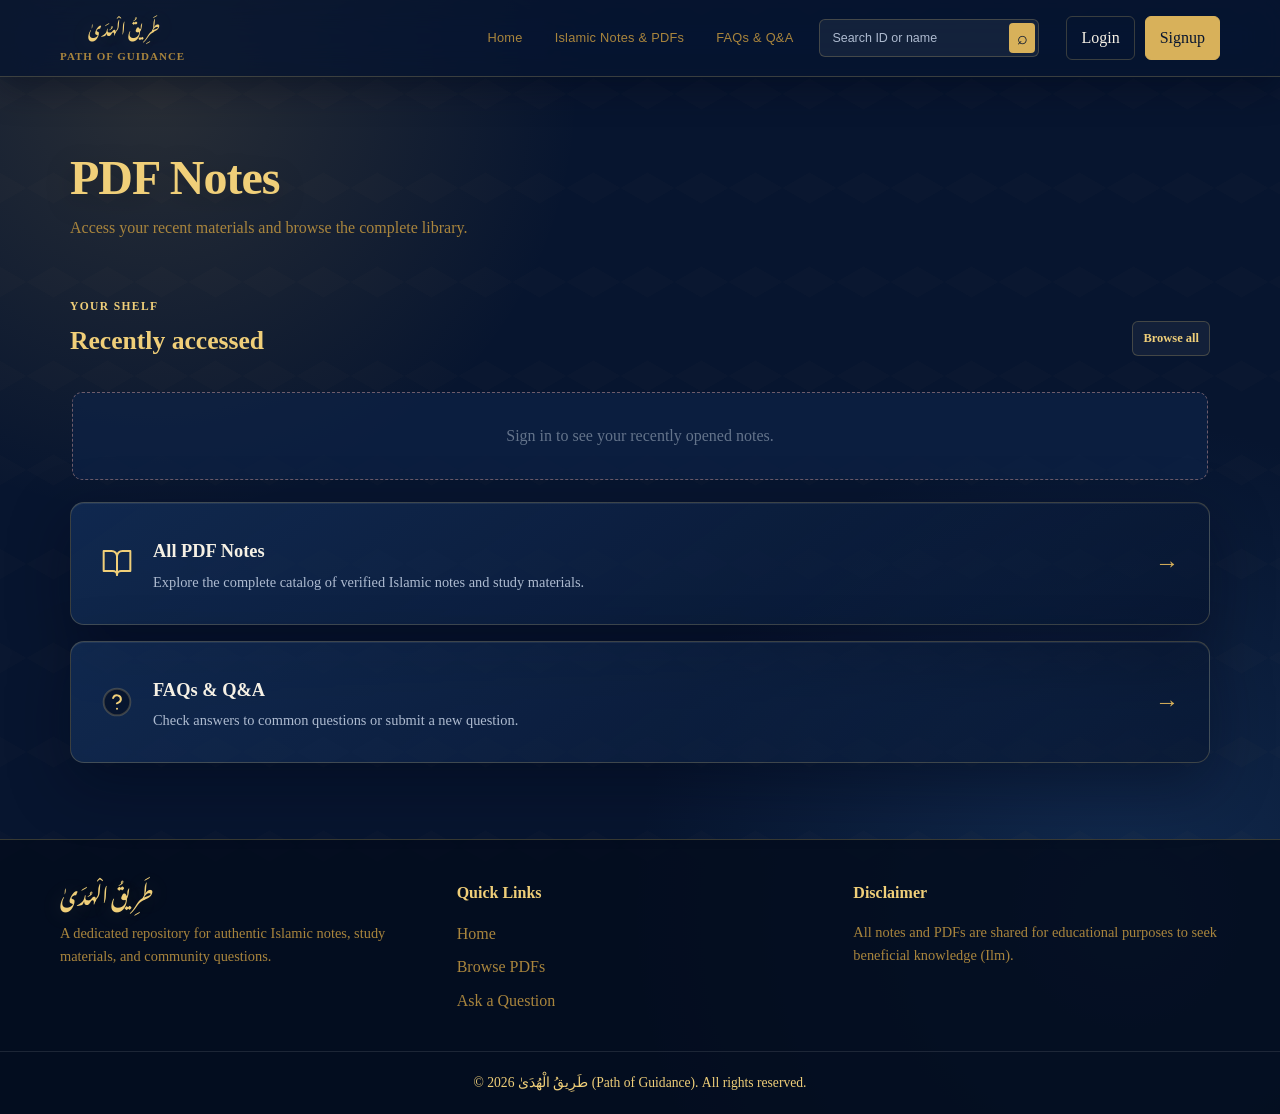
==== commit 939ef540: "Made some changes in the theme" ====
--- a/index.html
+++ b/index.html
@@ -3,7 +3,7 @@
 <head>
     <meta charset="UTF-8">
     <meta name="viewport" content="width=device-width, initial-scale=1.0">
-    <title>طريق الهدى - Home</title>
+    <title>Home</title>
     <link rel="stylesheet" href="assets/css/style.css?v=12">
 </head>
 <body>
--- a/assets/css/style.css
+++ b/assets/css/style.css
@@ -986,7 +986,7 @@
 .arabic-brand { color: var(--gold-bright); text-shadow: 0 0 22px rgba(240, 207, 121, 0.22); }
 .sub-brand { color: var(--ink-muted); }
 .nav-links { flex: 1; justify-content: flex-end; gap: 12px; }
-.nav-link { padding: 9px 10px; border-radius: 6px; color: var(--ink-muted); font-family: "Trebuchet MS", sans-serif; font-size: 0.8rem; letter-spacing: 0.02em; transition: color var(--ease-smooth), background var(--ease-smooth), transform var(--ease-smooth); }
+.nav-link { padding: 9px 10px; border-radius: 6px; color: var(--gold-muted); font-family: "Trebuchet MS", sans-serif; font-size: 0.8rem; letter-spacing: 0.02em; transition: color var(--ease-smooth), background var(--ease-smooth), transform var(--ease-smooth); }
 .nav-link:hover { color: var(--gold-bright); background: var(--glass-light); transform: translateY(-1px); }
 
 .nav-search { display: flex; align-items: center; width: min(220px, 24vw); margin-left: 4px; padding: 3px; border: 1px solid var(--glass-border); border-radius: 6px; background: rgba(255, 255, 255, 0.06); }
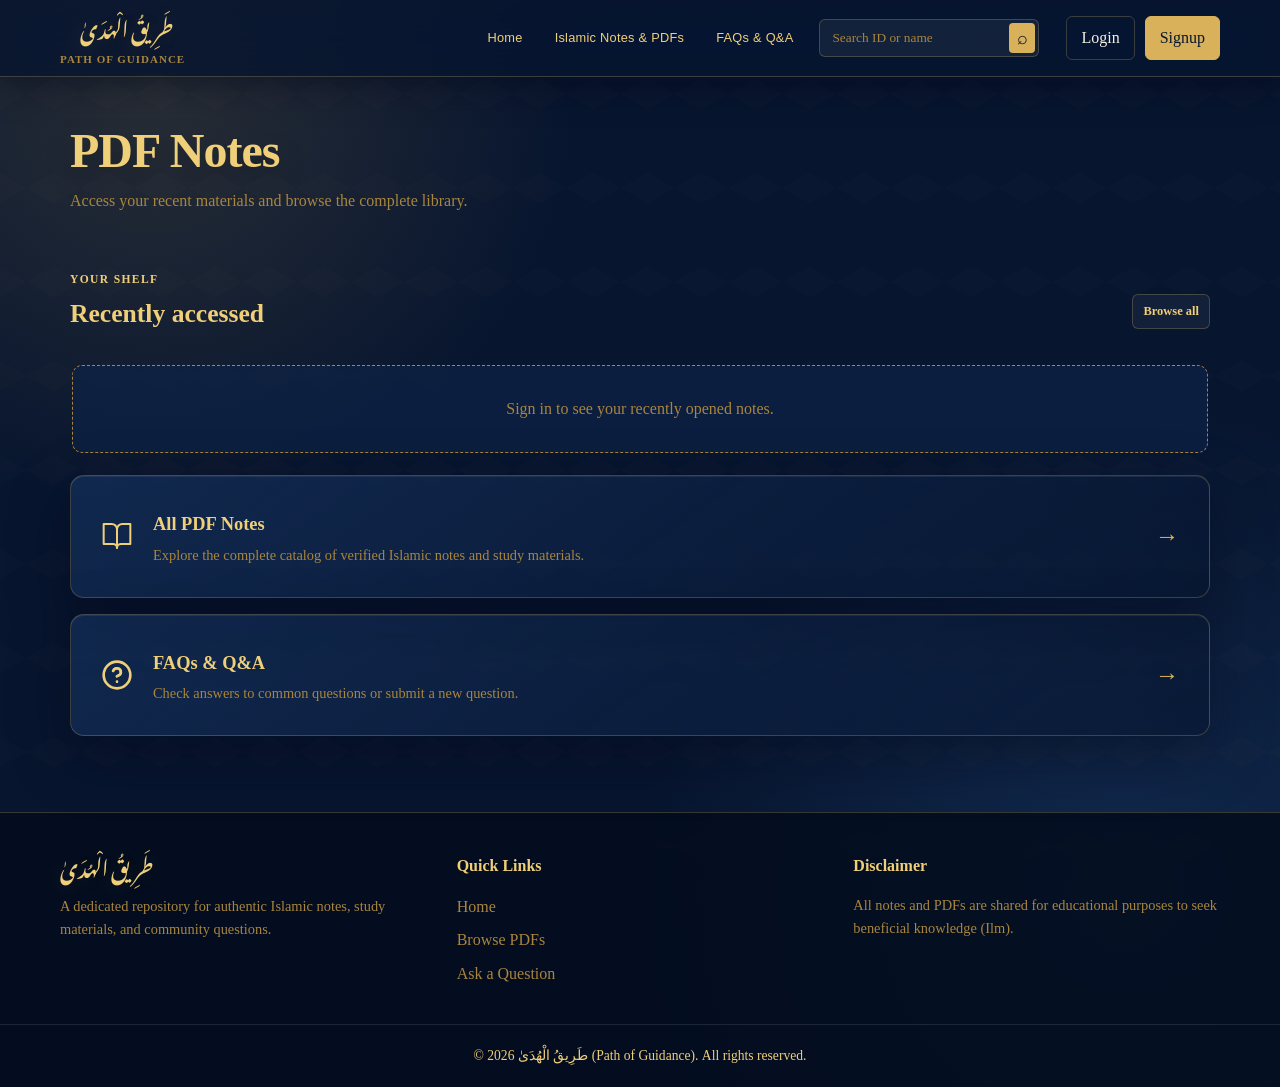
==== commit e0f8fe6a: "Updated the UI design" ====
--- a/index.html
+++ b/index.html
@@ -28,8 +28,8 @@
     <path d="M22 3h-6a4 4 0 0 0-4 4v14a3 3 0 0 1 3-3h7z"/>
 </svg>
                 <div class="tile-body">
-                    <h3>All PDF Notes</h3>
-                    <p>Explore the complete catalog of verified Islamic notes and study materials.</p>
+                    <h3 style="color: var(--gold-bright);">All PDF Notes</h3>
+                    <p style="color: var(--gold-muted);">Explore the complete catalog of verified Islamic notes and study materials.</p>
                 </div>
                 <span class="tile-arrow">&rarr;</span>
             </a>
@@ -37,13 +37,17 @@
             <!-- 4. Tile to Go to FAQ Page -->
             <a href="faqs.html" class="home-tile navigation-tile">
                 <svg width="32" height="32" viewBox="0 0 24 24" fill="none" stroke="var(--gold-bright)" stroke-width="1.5" stroke-linecap="round" stroke-linejoin="round">
-    <circle cx="12" cy="12" r="10" stroke="var(--glass-border)" fill="var(--midnight-blue)"/>
+    <svg xmlns="http://www.w3.org/2050/svg" width="24" height="24" viewBox="0 0 24 24" fill="none" stroke="#f0cf79" stroke-width="2" stroke-linecap="round" stroke-linejoin="round">
+    <circle cx="12" cy="12" r="10"></circle>
+    <path d="M9.09 9a3 3 0 0 1 5.83 1c0 2-3 3-3 3"></path>
+    <line x1="12" y1="17" point x2="12.01" y2="17"></line>
+</svg>
     <path d="M9.09 9a3 3 0 0 1 5.83 1c0 2-3 3-3 3"/>
     <line x1="12" y1="17" x2="12.01" y2="17"/>
 </svg>
                 <div class="tile-body">
-                    <h3>FAQs & Q&A</h3>
-                    <p>Check answers to common questions or submit a new question.</p>
+                    <h3 style="color: var(--gold-bright);">FAQs & Q&A</h3>
+                    <p style="color: var(--gold-muted);">Check answers to common questions or submit a new question.</p>
                 </div>
                 <span class="tile-arrow">&rarr;</span>
             </a>
--- a/assets/css/style.css
+++ b/assets/css/style.css
@@ -344,12 +344,12 @@
     border: none;
     background: transparent;
     font-size: 0.95rem;
-    color: var(--text-charcoal);
+    color: var(--gold-bright);
     outline: none;
 }
 
 .search-input::placeholder {
-    color: #94a3b8;
+    color: var(--gold-muted);
 }
 
 .no-results {
@@ -635,7 +635,7 @@
     color: #64748b;
     text-align: center;
     background: var(--surface-white);
-    border: 1px dashed rgba(188, 143, 143, 0.55);
+    border: 1px dashed var(--gold-muted);
     border-radius: 10px;
 }
 
@@ -954,6 +954,7 @@
 html { scroll-behavior: smooth; }
 
 body {
+    padding-top: 50px;
     position: relative;
     overflow-x: hidden;
     background: radial-gradient(circle at 12% 8%, rgba(216, 177, 90, 0.16), transparent 28%), radial-gradient(circle at 88% 82%, rgba(42, 91, 151, 0.3), transparent 34%), var(--midnight-blue);
@@ -973,25 +974,26 @@
 }
 
 .site-header {
-    position: sticky !important;
+    position: fixed !important;
     top: 0;
+    left: 0;
+    width: 100%;
     background: rgba(7, 21, 47, 0.8);
     border-bottom: 1px solid var(--glass-border);
     box-shadow: 0 12px 34px var(--shadow-deep);
     backdrop-filter: blur(18px) saturate(130%);
 }
-
 .nav-container { min-height: 76px; height: auto; gap: 18px; }
 .brand-logo { flex-shrink: 0; }
 .arabic-brand { color: var(--gold-bright); text-shadow: 0 0 22px rgba(240, 207, 121, 0.22); }
 .sub-brand { color: var(--ink-muted); }
 .nav-links { flex: 1; justify-content: flex-end; gap: 12px; }
-.nav-link { padding: 9px 10px; border-radius: 6px; color: var(--gold-muted); font-family: "Trebuchet MS", sans-serif; font-size: 0.8rem; letter-spacing: 0.02em; transition: color var(--ease-smooth), background var(--ease-smooth), transform var(--ease-smooth); }
+.nav-link { padding: 9px 10px; border-radius: 6px; color: var(--gold-bright); font-family: "Trebuchet MS", sans-serif; font-size: 0.8rem; letter-spacing: 0.02em; transition: color var(--ease-smooth), background var(--ease-smooth), transform var(--ease-smooth); }
 .nav-link:hover { color: var(--gold-bright); background: var(--glass-light); transform: translateY(-1px); }
 
 .nav-search { display: flex; align-items: center; width: min(220px, 24vw); margin-left: 4px; padding: 3px; border: 1px solid var(--glass-border); border-radius: 6px; background: rgba(255, 255, 255, 0.06); }
-.nav-search input { min-width: 0; width: 100%; padding: 7px 9px; border: 0; outline: 0; background: transparent; color: var(--ink-light); font: 0.78rem "Trebuchet MS", sans-serif; }
-.nav-search input::placeholder { color: var(--ink-muted); }
+.nav-search input { min-width: 0; width: 100%; padding: 7px 9px; border: 0; outline: 0; background: transparent; color: var(--gold-bright); font: 0.78rem; font-family: "Palatino Linotype", Palatino, Georgia, serif; }
+.nav-search input::placeholder { color: var(--gold-muted);font-family: "Palatino Linotype", Palatino, Georgia, serif; }
 .nav-search button { width: 30px; height: 30px; border: 0; border-radius: 4px; background: var(--gold); color: var(--midnight-blue); font: 1.15rem Georgia, serif; cursor: pointer; transition: background var(--ease-smooth), transform var(--ease-smooth); }
 .nav-search button:hover { background: var(--gold-bright); transform: scale(1.04); }
 
@@ -1078,7 +1080,7 @@
 .pdf-card h2, .pdf-card p, .tile-body h3, .note-header h1, .section-heading-row h2, .faq-form-panel h2, .glass-panel > h2 { color: var(--ink-light); }
 .pdf-card p, .tile-body p, .pdf-card-meta, .pdf-card-topline, .note-id, .discussion-count, .form-hint { color: var(--ink-muted); }
 
-.button-primary { background: linear-gradient(135deg, var(--gold-bright), var(--gold)); color: var(--midnight-blue); box-shadow: 0 8px 20px rgba(216, 177, 90, 0.16); }
+.button-primary { background: linear-gradient(135deg, var(--gold-bright), var(--gold-muted)); color: var(--midnight-blue); box-shadow: 0 8px 20px rgba(216, 177, 90, 0.16); }
 .button-primary:hover { background: var(--gold-bright); color: var(--midnight-blue); }
 .button-secondary { background: rgba(255, 255, 255, 0.05); border-color: var(--glass-border); color: var(--gold-bright); }
 .button-secondary:hover { background: rgba(216, 177, 90, 0.14); color: var(--gold-bright); }
